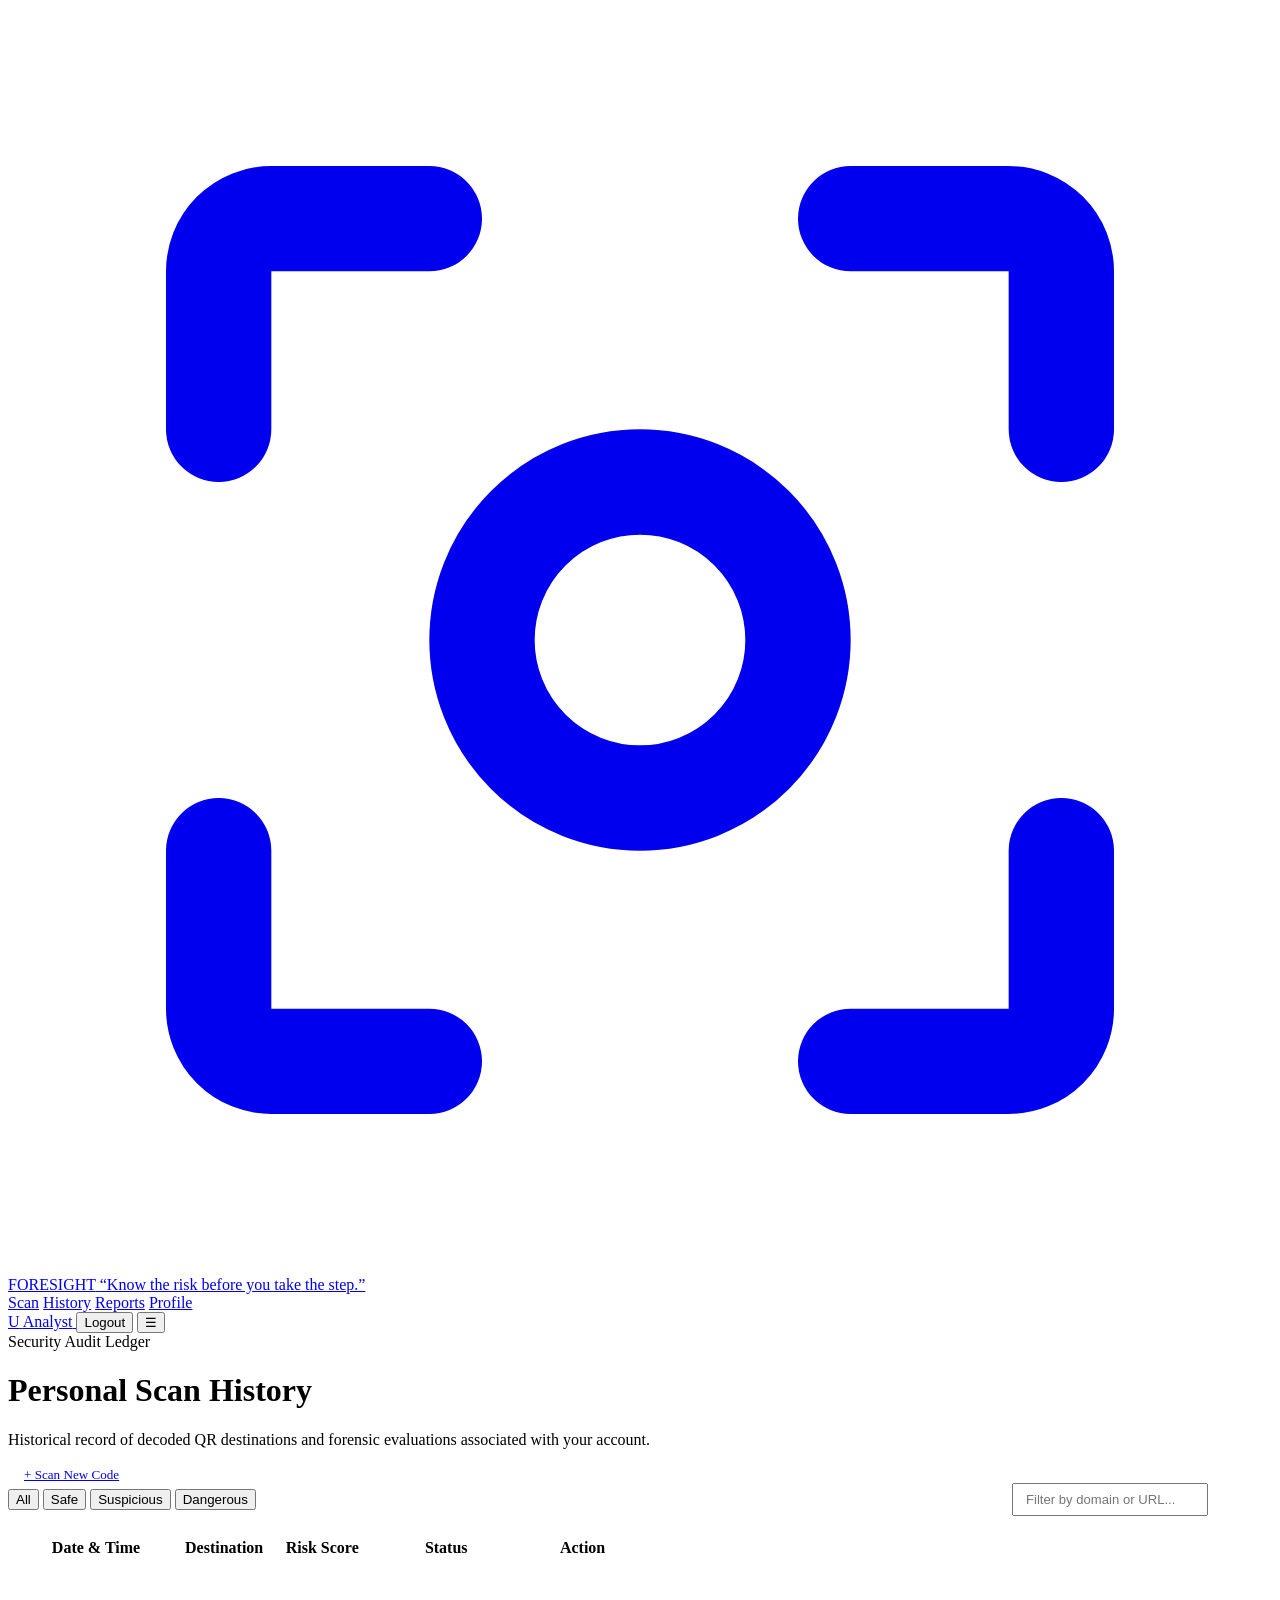
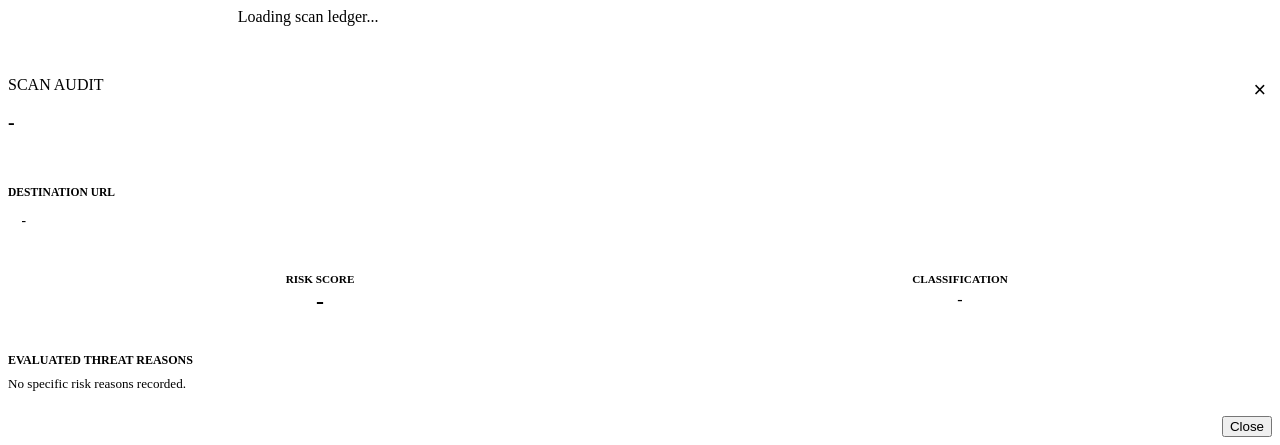
==== frontend/pages/history.html @ 072bc29c "Complete FORESIGHT QR security platform codebase and documentation" ====
<!DOCTYPE html>
<html lang="en">
<head>
  <meta charset="UTF-8">
  <meta name="viewport" content="width=device-width, initial-scale=1.0">
  <title>Scan History — FORESIGHT</title>
  <link rel="stylesheet" href="/static/css/styles.css?v=20260929_editorial">
  <link rel="preconnect" href="https://fonts.googleapis.com">
  <link rel="preconnect" href="https://fonts.gstatic.com" crossorigin>
  <link href="https://fonts.googleapis.com/css2?family=Inter:wght@400;500;600;700;800&family=JetBrains+Mono:wght@400;500;600&display=swap" rel="stylesheet">
  <script src="/static/js/auth-guard.js?v=20260929_editorial"></script>
</head>
<body>

  <!-- Top Navigation Header -->
  <header class="app-header">
    <div class="header-container">
      <a href="/scan" class="brand-wrapper">
        <div class="brand-icon">
          <svg viewBox="0 0 24 24" fill="none" stroke="currentColor" stroke-width="2" stroke-linecap="round" stroke-linejoin="round">
            <path d="M4 8V5a1 1 0 0 1 1-1h3"/>
            <path d="M16 4h3a1 1 0 0 1 1 1v3"/>
            <path d="M20 16v3a1 1 0 0 1-1 1h-3"/>
            <path d="M8 20H5a1 1 0 0 1-1-1v-3"/>
            <circle cx="12" cy="12" r="3"/>
          </svg>
        </div>
        <div>
          <span class="brand-title">FORESIGHT</span>
          <span class="brand-tagline">“Know the risk before you take the step.”</span>
        </div>
      </a>

      <!-- Desktop Navigation Links -->
      <nav class="desktop-nav" id="desktop-nav-links">
        <a href="/scan" class="nav-link">Scan</a>
        <a href="/history" class="nav-link active">History</a>
        <a href="/reports" class="nav-link">Reports</a>
        <a href="/profile" class="nav-link">Profile</a>
      </nav>

      <!-- User Controls -->
      <div class="header-auth-group">
        <a href="/profile" class="user-profile-badge">
          <span class="user-avatar-circle" id="user-avatar-initial">U</span>
          <span id="header-user-name">Analyst</span>
        </a>
        <button class="btn-signout" onclick="handleLogout()">Logout</button>
        <button class="mobile-nav-toggle" onclick="toggleMobileNav()" aria-label="Toggle navigation">☰</button>
      </div>
    </div>
  </header>

  <!-- Main Container -->
  <main class="main-container">
    
    <!-- Editorial Lead Heading -->
    <div class="page-lead-header">
      <div>
        <div class="page-kicker">Security Audit Ledger</div>
        <h1 class="page-title">Personal Scan History</h1>
        <p class="page-subtitle">
          Historical record of decoded QR destinations and forensic evaluations associated with your account.
        </p>
      </div>
      <a href="/scan" class="cyber-btn" style="padding: 0.55rem 1rem; font-size: 0.82rem;">
        + Scan New Code
      </a>
    </div>

    <!-- Filter & Search Toolbar -->
    <div style="display: flex; justify-content: space-between; align-items: center; gap: 1rem; margin-bottom: 1.25rem; flex-wrap: wrap;">
      <div class="table-filter-pills" style="margin-bottom: 0;">
        <button class="filter-pill active" onclick="setFilter('ALL', this)">All</button>
        <button class="filter-pill" onclick="setFilter('SAFE', this)">Safe</button>
        <button class="filter-pill" onclick="setFilter('SUSPICIOUS', this)">Suspicious</button>
        <button class="filter-pill" onclick="setFilter('DANGEROUS', this)">Dangerous</button>
      </div>

      <div style="width: 260px;">
        <input type="text" id="history-search" class="form-input" placeholder="Filter by domain or URL..." oninput="handleSearch(this.value)" style="padding: 0.45rem 0.75rem; font-size: 0.82rem;">
      </div>
    </div>

    <!-- Editorial Table -->
    <div class="editorial-table-wrap">
      <table class="editorial-table">
        <thead>
          <tr>
            <th style="width: 170px;">Date &amp; Time</th>
            <th>Destination</th>
            <th style="width: 110px; text-align: center;">Risk Score</th>
            <th style="width: 130px; text-align: center;">Status</th>
            <th style="width: 90px; text-align: right;">Action</th>
          </tr>
        </thead>
        <tbody id="history-table-body">
          <tr>
            <td colspan="5" style="text-align: center; padding: 3rem 1rem; color: var(--text-muted);">
              Loading scan ledger...
            </td>
          </tr>
        </tbody>
      </table>
    </div>

    <!-- Empty State Box -->
    <div id="empty-state-box" style="display: none; text-align: center; padding: 4rem 1.5rem; background: var(--bg-surface); border: 1px solid var(--border-default); border-radius: var(--radius-md); margin-top: 1rem;">
      <h3 style="font-size: 1.1rem; font-weight: 600; color: var(--text-primary); margin-bottom: 0.35rem;">No Scans Recorded</h3>
      <p style="font-size: 0.85rem; color: var(--text-muted); margin-bottom: 1.25rem;">You haven't scanned any QR codes matching this filter yet.</p>
      <a href="/scan" class="cyber-btn" style="padding: 0.55rem 1.2rem;">Go to Scanner</a>
    </div>

  </main>

  <!-- Forensic Audit Detail Modal -->
  <div class="modal-overlay" id="audit-modal" onclick="closeAuditModal(event)">
    <div class="modal-content" onclick="event.stopPropagation()">
      <div style="display: flex; justify-content: space-between; align-items: flex-start; margin-bottom: 1.25rem; border-bottom: 1px solid var(--border-subtle); padding-bottom: 1rem;">
        <div>
          <div class="page-kicker" id="modal-scan-id">SCAN AUDIT</div>
          <h2 style="font-size: 1.25rem; font-weight: 700; color: var(--text-primary);" id="modal-scan-date">-</h2>
        </div>
        <button onclick="closeAuditModal()" style="background: none; border: none; font-size: 1.35rem; cursor: pointer; color: var(--text-muted);">&times;</button>
      </div>

      <div style="margin-bottom: 1.25rem;">
        <div style="font-size: 0.72rem; font-weight: 700; text-transform: uppercase; color: var(--text-muted); margin-bottom: 0.25rem;">Destination URL</div>
        <div id="modal-destination" style="font-family: var(--font-mono); font-size: 0.85rem; color: var(--text-primary); word-break: break-all; background: var(--bg-surface-subtle); padding: 0.65rem 0.85rem; border-radius: var(--radius-sm); border: 1px solid var(--border-subtle);">
          -
        </div>
      </div>

      <div style="display: flex; gap: 1rem; margin-bottom: 1.5rem;">
        <div style="flex: 1; background: var(--bg-surface-subtle); padding: 0.85rem; border-radius: var(--radius-sm); border: 1px solid var(--border-subtle); text-align: center;">
          <div style="font-size: 0.7rem; font-weight: 700; text-transform: uppercase; color: var(--text-muted);">Risk Score</div>
          <div id="modal-score" style="font-size: 1.5rem; font-weight: 800; font-family: var(--font-mono); color: var(--text-primary); margin-top: 0.2rem;">-</div>
        </div>
        <div style="flex: 1; background: var(--bg-surface-subtle); padding: 0.85rem; border-radius: var(--radius-sm); border: 1px solid var(--border-subtle); text-align: center;">
          <div style="font-size: 0.7rem; font-weight: 700; text-transform: uppercase; color: var(--text-muted);">Classification</div>
          <div id="modal-status-badge" style="margin-top: 0.4rem;">-</div>
        </div>
      </div>

      <div style="margin-bottom: 1.5rem;">
        <div style="font-size: 0.75rem; font-weight: 700; text-transform: uppercase; color: var(--text-secondary); margin-bottom: 0.5rem;">Evaluated Threat Reasons</div>
        <div id="modal-reasons-list" style="display: flex; flex-direction: column; gap: 0.45rem;">
          <div style="font-size: 0.82rem; color: var(--text-muted);">No specific risk reasons recorded.</div>
        </div>
      </div>

      <div style="display: flex; justify-content: flex-end; gap: 0.75rem;">
        <button class="cyber-btn secondary" onclick="closeAuditModal()">Close</button>
      </div>
    </div>
  </div>

  <script>
    requireAuth();

    let currentFilter = 'ALL';
    let currentSearch = '';
    let loadedScans = [];

    document.addEventListener('DOMContentLoaded', () => {
      fetchScanHistory();
    });

    function setFilter(status, elem) {
      currentFilter = status;
      document.querySelectorAll('.filter-pill').forEach(p => p.classList.remove('active'));
      elem.classList.add('active');
      fetchScanHistory();
    }

    let searchTimeout = null;
    function handleSearch(val) {
      clearTimeout(searchTimeout);
      searchTimeout = setTimeout(() => {
        currentSearch = val.trim();
        fetchScanHistory();
      }, 250);
    }

    async function fetchScanHistory() {
      const tbody = document.getElementById('history-table-body');
      const emptyBox = document.getElementById('empty-state-box');
      const token = getAuthToken();

      try {
        const url = `/api/user/scans?status=${encodeURIComponent(currentFilter)}&search=${encodeURIComponent(currentSearch)}`;
        const resp = await fetch(url, {
          headers: { 'Authorization': `Bearer ${token}` }
        });
        const data = await resp.json();

        if (!resp.ok || !data.success) {
          throw new Error(data.detail || 'Could not retrieve scan history.');
        }

        loadedScans = data.scans || [];
        tbody.innerHTML = '';

        if (loadedScans.length === 0) {
          emptyBox.style.display = 'block';
          return;
        }

        emptyBox.style.display = 'none';

        loadedScans.forEach(scan => {
          const tr = document.createElement('tr');
          const statusLower = (scan.risk_status || 'SAFE').toLowerCase();
          
          tr.innerHTML = `
            <td style="font-family: var(--font-mono); font-size: 0.78rem; color: var(--text-secondary); white-space: nowrap;">
              ${formatDate(scan.created_at)}
            </td>
            <td>
              <div style="font-weight: 600; color: var(--text-primary); font-size: 0.88rem;">${escapeHtml(scan.domain || 'Direct Destination')}</div>
              <div style="font-family: var(--font-mono); font-size: 0.76rem; color: var(--text-muted); max-width: 480px; overflow: hidden; text-overflow: ellipsis; white-space: nowrap;">
                ${escapeHtml(scan.final_url || scan.original_url || '')}
              </div>
            </td>
            <td style="text-align: center; font-family: var(--font-mono); font-weight: 700; font-size: 0.95rem;">
              ${scan.risk_score}
            </td>
            <td style="text-align: center;">
              <span class="risk-badge ${statusLower}" style="padding: 0.2rem 0.65rem; font-size: 0.72rem;">
                ${scan.risk_status || 'SAFE'}
              </span>
            </td>
            <td style="text-align: right;">
              <button class="cyber-btn secondary" onclick="openAuditModal('${scan.scan_id}')" style="padding: 0.28rem 0.65rem; font-size: 0.75rem;">
                View
              </button>
            </td>
          `;
          tbody.appendChild(tr);
        });
      } catch (err) {
        tbody.innerHTML = `<tr><td colspan="5" style="text-align: center; padding: 2rem; color: var(--risk-dangerous-text);">${err.message}</td></tr>`;
      }
    }

    function openAuditModal(scanId) {
      const scan = loadedScans.find(s => s.scan_id === scanId);
      if (!scan) return;

      document.getElementById('modal-scan-id').textContent = `AUDIT REPORT \u2022 ${scan.scan_id}`;
      document.getElementById('modal-scan-date').textContent = formatDate(scan.created_at);
      document.getElementById('modal-destination').textContent = scan.final_url || scan.original_url || '-';
      document.getElementById('modal-score').textContent = scan.risk_score;

      const statusLower = (scan.risk_status || 'SAFE').toLowerCase();
      document.getElementById('modal-status-badge').innerHTML = `<span class="risk-badge ${statusLower}">${scan.risk_status}</span>`;

      const reasonsContainer = document.getElementById('modal-reasons-list');
      reasonsContainer.innerHTML = '';
      const reasons = scan.reasons || [];
      if (reasons.length === 0) {
        reasonsContainer.innerHTML = '<div style="font-size: 0.82rem; color: var(--text-muted); padding: 0.5rem; background: var(--bg-surface-subtle); border-radius: var(--radius-sm);">Clean evaluation. No structural anomalies detected.</div>';
      } else {
        reasons.forEach(r => {
          const item = document.createElement('div');
          item.style.fontSize = '0.82rem';
          item.style.padding = '0.45rem 0.75rem';
          item.style.borderRadius = 'var(--radius-sm)';
          item.style.background = statusLower === 'dangerous' ? 'var(--risk-dangerous-bg)' : 'var(--risk-suspicious-bg)';
          item.style.color = statusLower === 'dangerous' ? 'var(--risk-dangerous-text)' : 'var(--risk-suspicious-text)';
          item.textContent = `• ${r}`;
          reasonsContainer.appendChild(item);
        });
      }

      document.getElementById('audit-modal').style.display = 'flex';
    }

    function closeAuditModal(e) {
      if (!e || e.target.id === 'audit-modal' || !e.target.closest('.modal-content')) {
        document.getElementById('audit-modal').style.display = 'none';
      }
    }
  </script>
</body>
</html>
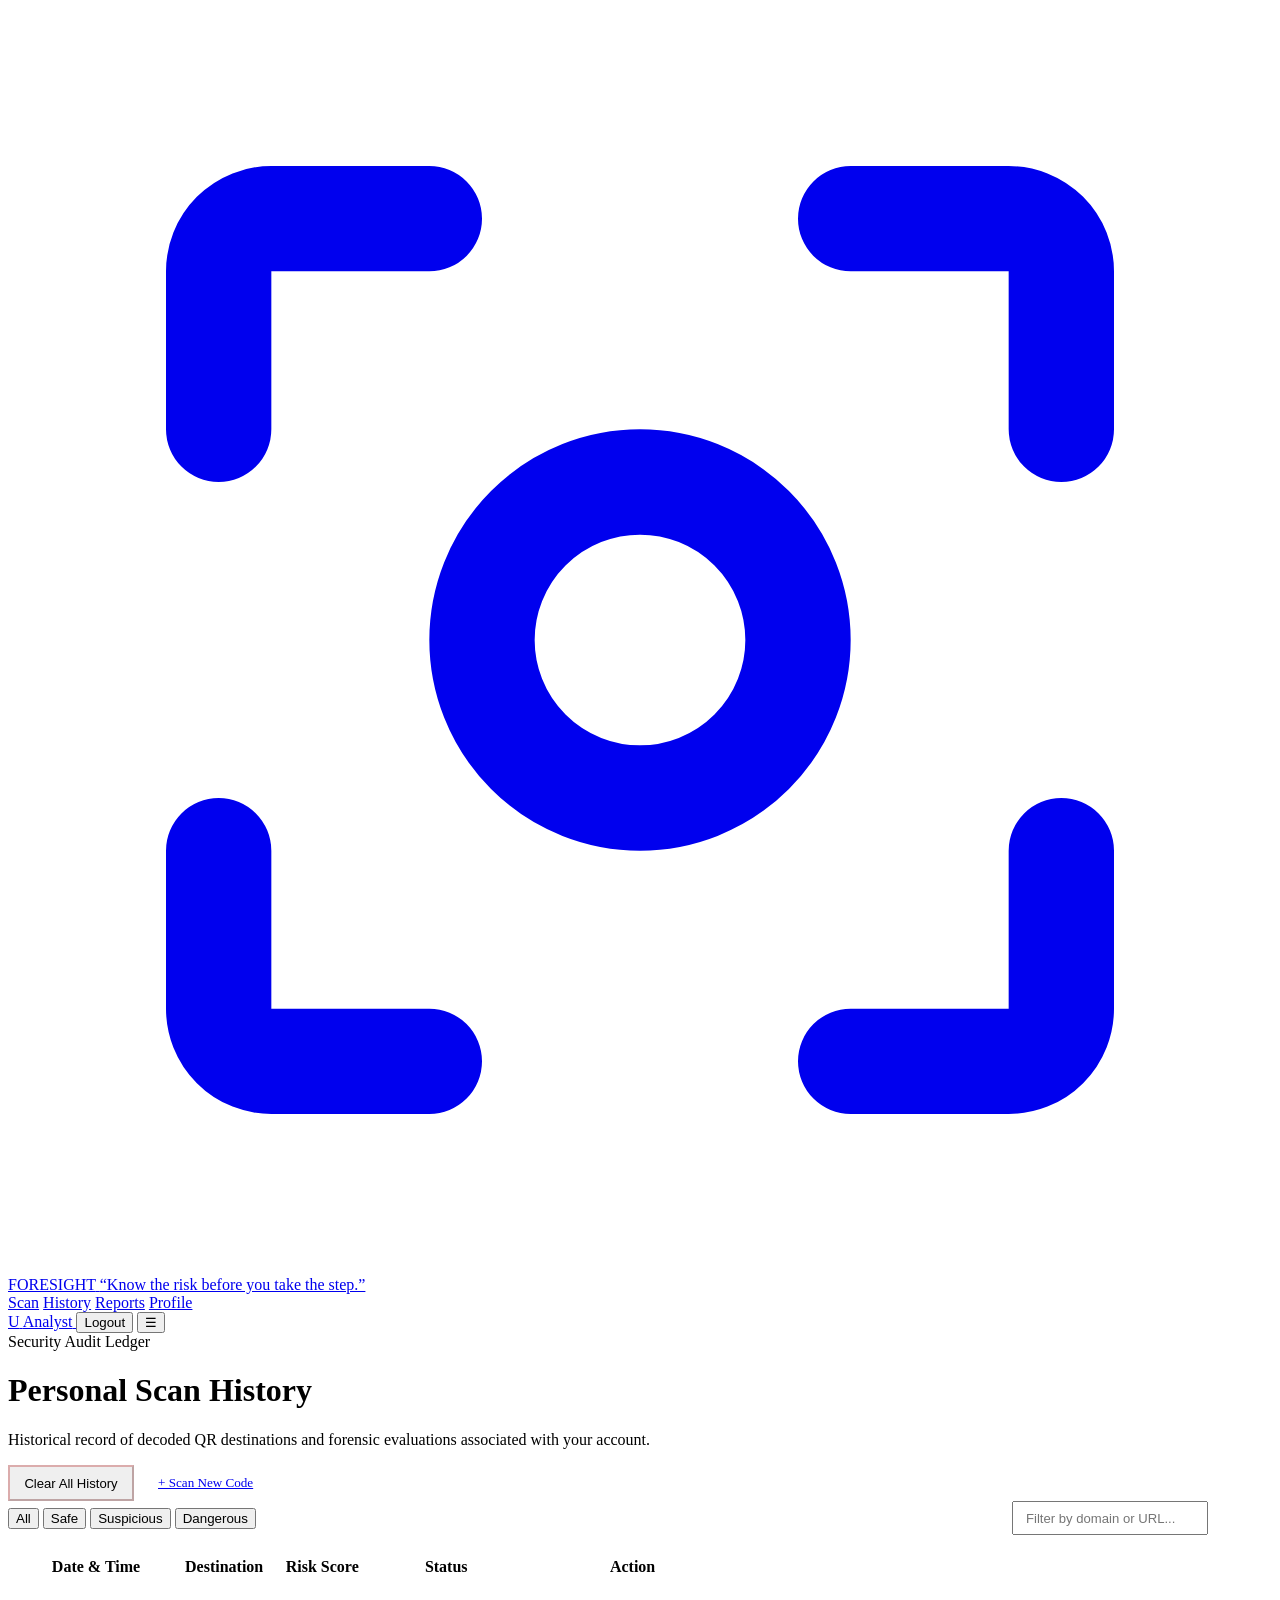
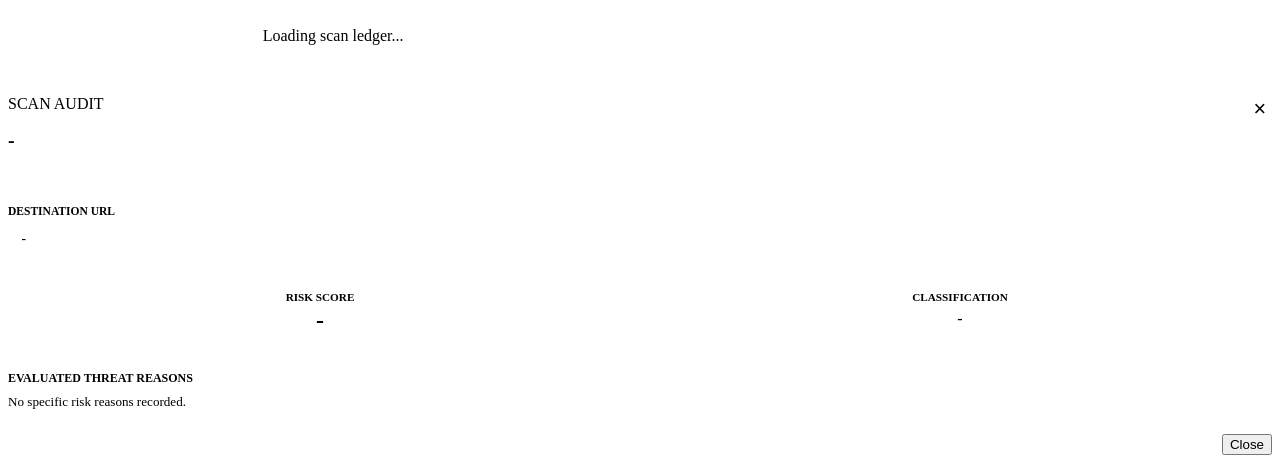
==== commit 3dc370bd: "Fix QR risk scoring, payload classification, Vercel static routing, Delete History, and profile pass" ====
--- a/frontend/pages/history.html
+++ b/frontend/pages/history.html
@@ -63,9 +63,14 @@
           Historical record of decoded QR destinations and forensic evaluations associated with your account.
         </p>
       </div>
-      <a href="/scan" class="cyber-btn" style="padding: 0.55rem 1rem; font-size: 0.82rem;">
-        + Scan New Code
-      </a>
+      <div style="display: flex; gap: 0.5rem; align-items: center; flex-wrap: wrap;">
+        <button id="btn-clear-history" class="cyber-btn secondary" onclick="handleClearAllHistory()" style="padding: 0.55rem 0.9rem; font-size: 0.82rem; color: var(--risk-dangerous-text); border-color: rgba(184, 50, 50, 0.35);">
+          Clear All History
+        </button>
+        <a href="/scan" class="cyber-btn" style="padding: 0.55rem 1rem; font-size: 0.82rem;">
+          + Scan New Code
+        </a>
+      </div>
     </div>
 
     <!-- Filter & Search Toolbar -->
@@ -91,7 +96,7 @@
             <th>Destination</th>
             <th style="width: 110px; text-align: center;">Risk Score</th>
             <th style="width: 130px; text-align: center;">Status</th>
-            <th style="width: 90px; text-align: right;">Action</th>
+            <th style="width: 140px; text-align: right;">Action</th>
           </tr>
         </thead>
         <tbody id="history-table-body">
@@ -185,13 +190,26 @@
     async function fetchScanHistory() {
       const tbody = document.getElementById('history-table-body');
       const emptyBox = document.getElementById('empty-state-box');
+      const clearBtn = document.getElementById('btn-clear-history');
       const token = getAuthToken();
+
+      if (!token) {
+        window.location.href = '/login';
+        return;
+      }
 
       try {
         const url = `/api/user/scans?status=${encodeURIComponent(currentFilter)}&search=${encodeURIComponent(currentSearch)}`;
         const resp = await fetch(url, {
           headers: { 'Authorization': `Bearer ${token}` }
         });
+
+        if (resp.status === 401) {
+          setAuthToken(null);
+          window.location.href = '/login';
+          return;
+        }
+
         const data = await resp.json();
 
         if (!resp.ok || !data.success) {
@@ -203,10 +221,12 @@
 
         if (loadedScans.length === 0) {
           emptyBox.style.display = 'block';
+          if (clearBtn) clearBtn.style.display = 'none';
           return;
         }
 
         emptyBox.style.display = 'none';
+        if (clearBtn) clearBtn.style.display = 'inline-block';
 
         loadedScans.forEach(scan => {
           const tr = document.createElement('tr');
@@ -230,16 +250,77 @@
                 ${scan.risk_status || 'SAFE'}
               </span>
             </td>
-            <td style="text-align: right;">
-              <button class="cyber-btn secondary" onclick="openAuditModal('${scan.scan_id}')" style="padding: 0.28rem 0.65rem; font-size: 0.75rem;">
+            <td style="text-align: right; white-space: nowrap;">
+              <button class="cyber-btn secondary" onclick="openAuditModal('${scan.scan_id}')" style="padding: 0.28rem 0.65rem; font-size: 0.75rem; margin-right: 0.35rem;">
                 View
               </button>
+              <button class="cyber-btn secondary" onclick="handleDeleteSingleScan('${scan.scan_id}')" style="padding: 0.28rem 0.55rem; font-size: 0.75rem; color: var(--risk-dangerous-text);" title="Delete scan record" aria-label="Delete scan">
+                Delete
+              </button>
             </td>
           `;
           tbody.appendChild(tr);
         });
       } catch (err) {
         tbody.innerHTML = `<tr><td colspan="5" style="text-align: center; padding: 2rem; color: var(--risk-dangerous-text);">${err.message}</td></tr>`;
+      }
+    }
+
+    async function handleDeleteSingleScan(scanId) {
+      if (!confirm('Are you sure you want to delete this scan record from your personal history?')) {
+        return;
+      }
+
+      const token = getAuthToken();
+      try {
+        const resp = await fetch(`/api/user/scans/${scanId}`, {
+          method: 'DELETE',
+          headers: { 'Authorization': `Bearer ${token}` }
+        });
+
+        if (resp.status === 401) {
+          setAuthToken(null);
+          window.location.href = '/login';
+          return;
+        }
+
+        const data = await resp.json();
+        if (!resp.ok || !data.success) {
+          throw new Error(data.detail || 'Could not delete scan record.');
+        }
+
+        fetchScanHistory();
+      } catch (err) {
+        alert(err.message);
+      }
+    }
+
+    async function handleClearAllHistory() {
+      if (!confirm('Are you sure you want to permanently clear all personal scan history? This action cannot be undone.')) {
+        return;
+      }
+
+      const token = getAuthToken();
+      try {
+        const resp = await fetch('/api/user/scans', {
+          method: 'DELETE',
+          headers: { 'Authorization': `Bearer ${token}` }
+        });
+
+        if (resp.status === 401) {
+          setAuthToken(null);
+          window.location.href = '/login';
+          return;
+        }
+
+        const data = await resp.json();
+        if (!resp.ok || !data.success) {
+          throw new Error(data.detail || 'Could not clear scan history.');
+        }
+
+        fetchScanHistory();
+      } catch (err) {
+        alert(err.message);
       }
     }
 
